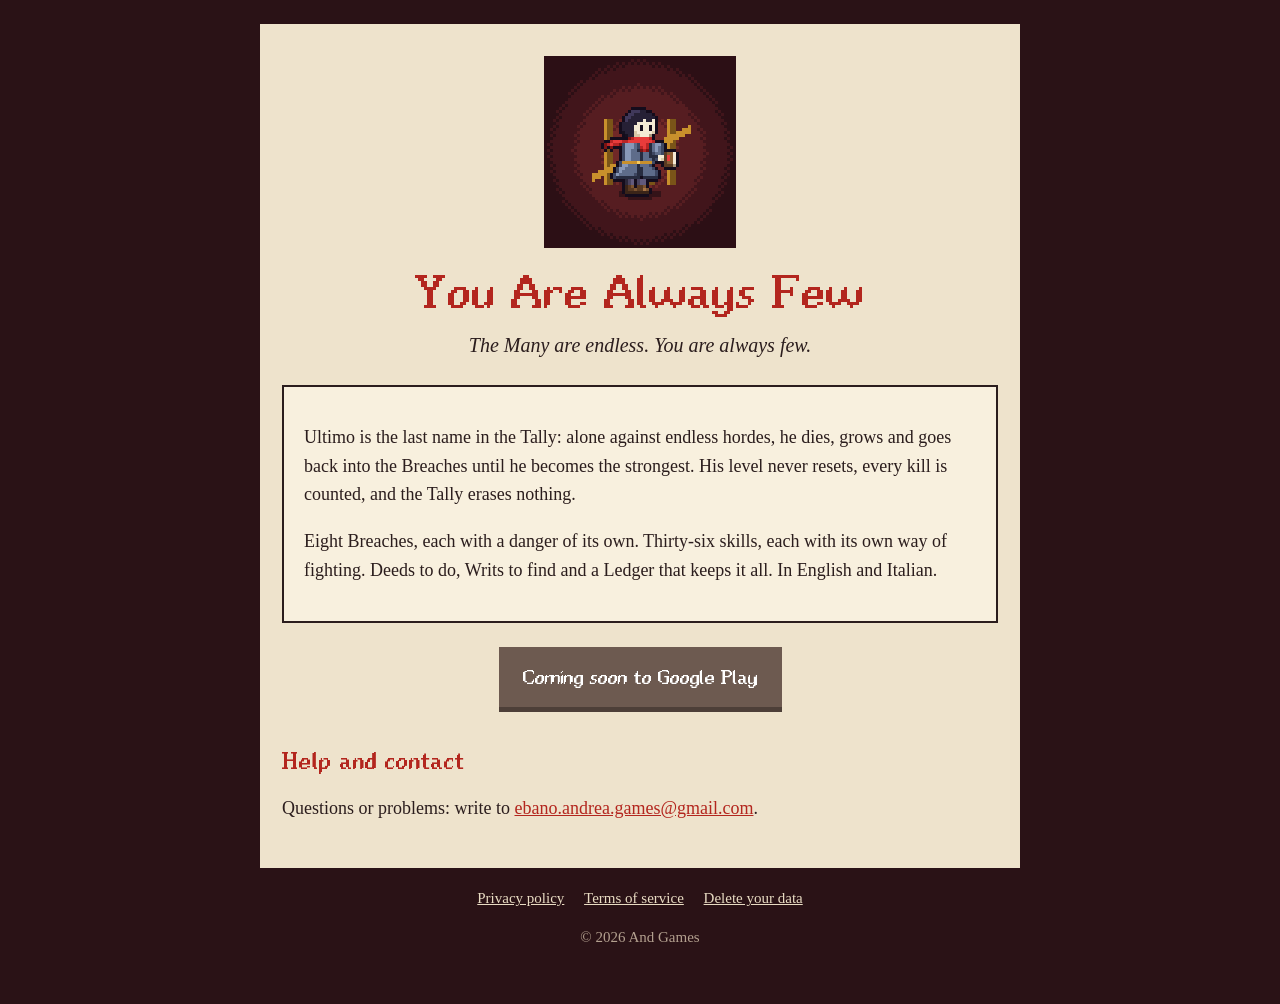
==== index.html @ 034a1f8a "You Are Always Few's site: home, privacy policy, terms and data deletion Co-Authored-By: Claude Opus" ====
<!doctype html>
<html lang="en">
<head>
	<meta charset="utf-8">
	<meta name="viewport" content="width=device-width, initial-scale=1">
	<title>You Are Always Few</title>
	<meta name="description" content="You Are Always Few is a bullet heaven: Ultimo, the last name in the Tally, alone against endless hordes.">
	<link rel="stylesheet" href="style.css">
</head>
<body>
	<main>
		<div class="hero">
			<img src="images/icon.png" alt="">
			<span class="logo">You Are Always Few</span>
			<p class="tagline">The Many are endless. You are always few.</p>
		</div>

		<div class="card">
			<p>Ultimo is the last name in the Tally: alone against endless hordes, he dies, grows and goes back into the Breaches until he becomes the strongest. His level never resets, every kill is counted, and the Tally erases nothing.</p>
			<p>Eight Breaches, each with a danger of its own. Thirty-six skills, each with its own way of fighting. Deeds to do, Writs to find and a Ledger that keeps it all. In English and Italian.</p>
		</div>

		<p style="text-align: center">
			<span class="button disabled">Coming soon to Google Play</span>
		</p>

		<h2>Help and contact</h2>
		<p>Questions or problems: write to <a href="mailto:ebano.andrea.games@gmail.com">ebano.andrea.games@gmail.com</a>.</p>
	</main>
	<footer>
		<a href="privacy/">Privacy policy</a>
		<a href="terms/">Terms of service</a>
		<a href="delete/">Delete your data</a>
		<p>© 2026 And Games</p>
	</footer>
</body>
</html>
---- style.css ----
/* You Are Always Few website: the Ledger's paper and red ink, and the game's title font (made for the game, served from here). */
@font-face {
	font-family: "Tally Title";
	src: url("fonts/TallyTitle.ttf") format("truetype");
	font-display: swap;
}

:root {
	--bg: #2a1216;
	--page: #eee3cc;
	--panel: #f8f0de;
	--text: #2b1d1d;
	--muted: #6d5a50;
	--on-bg: #e9dcc3;
	--on-bg-muted: #b3a08f;
	--red: #b3261e;
	--red-edge: #7d1913;
	--gold: #d9a441;
}

* { box-sizing: border-box; }

html { background: var(--bg); }

body {
	margin: 0;
	background: var(--bg);
	color: var(--text);
	font-family: Georgia, "Times New Roman", serif;
	font-size: 18px;
	line-height: 1.6;
}

main {
	max-width: 760px;
	margin: 24px auto 0;
	padding: 32px 22px 28px;
	background: var(--page);
}

a { color: var(--red); }

h1, h2, h3, .logo, .button { font-family: "Tally Title", Georgia, serif; font-weight: 400; }

h1, h2, h3 { line-height: 1.2; }

h1 { font-size: 32px; margin: 0 0 10px; }
h2 { font-size: 24px; margin: 34px 0 8px; color: var(--red); }
h3 { font-size: 20px; margin: 24px 0 4px; }

.muted { color: var(--muted); }

.logo {
	display: inline-block;
	color: var(--red);
	font-size: 48px;
	line-height: 1.1;
	text-decoration: none;
}
.logo.small { font-size: 24px; }

.tagline { font-size: 20px; font-style: italic; margin: 10px 0 24px; }

.hero { text-align: center; }
.hero img { display: block; width: 192px; height: 192px; margin: 0 auto 18px; image-rendering: pixelated; }

.card {
	background: var(--panel);
	border: 2px solid var(--text);
	padding: 18px 20px;
	margin: 18px 0;
}

.button {
	display: inline-block;
	min-width: 220px;
	padding: 14px 24px;
	margin: 6px;
	color: #fff;
	background: var(--red);
	box-shadow: 0 5px 0 var(--red-edge);
	font-size: 20px;
	text-align: center;
	text-decoration: none;
}
.button.disabled { background: var(--muted); box-shadow: 0 5px 0 #4d3f38; pointer-events: none; }

nav.top { display: flex; align-items: center; justify-content: space-between; gap: 12px; margin-bottom: 18px; }
nav.top .language { font-size: 16px; }

footer {
	max-width: 760px;
	margin: 0 auto;
	padding: 18px 16px 40px;
	color: var(--on-bg-muted);
	font-size: 15px;
	text-align: center;
}
footer a { color: var(--on-bg); margin: 0 8px; }

table { width: 100%; border-collapse: collapse; font-size: 16px; }
th, td { text-align: left; vertical-align: top; padding: 8px 10px; border-bottom: 1px solid rgba(43, 29, 29, 0.2); }
th { color: var(--muted); font-weight: 400; }

@media (max-width: 520px) {
	body { font-size: 17px; }
	main { margin-top: 0; }
	.logo { font-size: 32px; }
	.logo.small { font-size: 20px; }
	h1 { font-size: 24px; }
	h2 { font-size: 20px; }
	.button { width: 100%; margin: 6px 0; }
	table { font-size: 15px; }
}
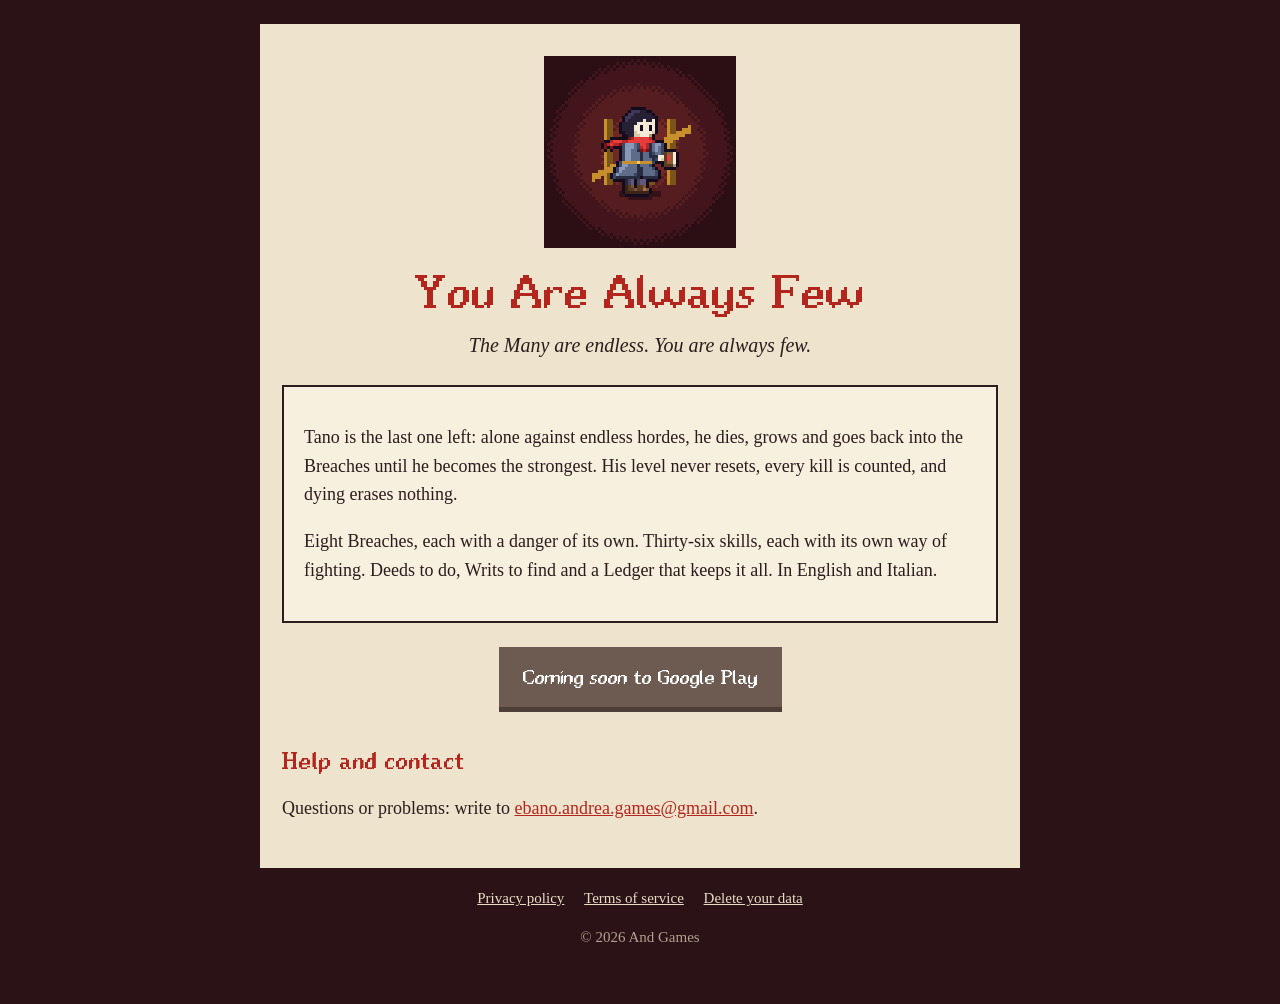
==== commit a2d35280: "Call the hero Tano and drop the Tally, as the game now does Co-Authored-By: Claude Opus 5.5 <noreply" ====
--- a/index.html
+++ b/index.html
@@ -4,7 +4,7 @@
 	<meta charset="utf-8">
 	<meta name="viewport" content="width=device-width, initial-scale=1">
 	<title>You Are Always Few</title>
-	<meta name="description" content="You Are Always Few is a bullet heaven: Ultimo, the last name in the Tally, alone against endless hordes.">
+	<meta name="description" content="You Are Always Few is a bullet heaven: Tano, the last one left, alone against endless hordes.">
 	<link rel="stylesheet" href="style.css">
 </head>
 <body>
@@ -16,7 +16,7 @@
 		</div>
 
 		<div class="card">
-			<p>Ultimo is the last name in the Tally: alone against endless hordes, he dies, grows and goes back into the Breaches until he becomes the strongest. His level never resets, every kill is counted, and the Tally erases nothing.</p>
+			<p>Tano is the last one left: alone against endless hordes, he dies, grows and goes back into the Breaches until he becomes the strongest. His level never resets, every kill is counted, and dying erases nothing.</p>
 			<p>Eight Breaches, each with a danger of its own. Thirty-six skills, each with its own way of fighting. Deeds to do, Writs to find and a Ledger that keeps it all. In English and Italian.</p>
 		</div>
 
